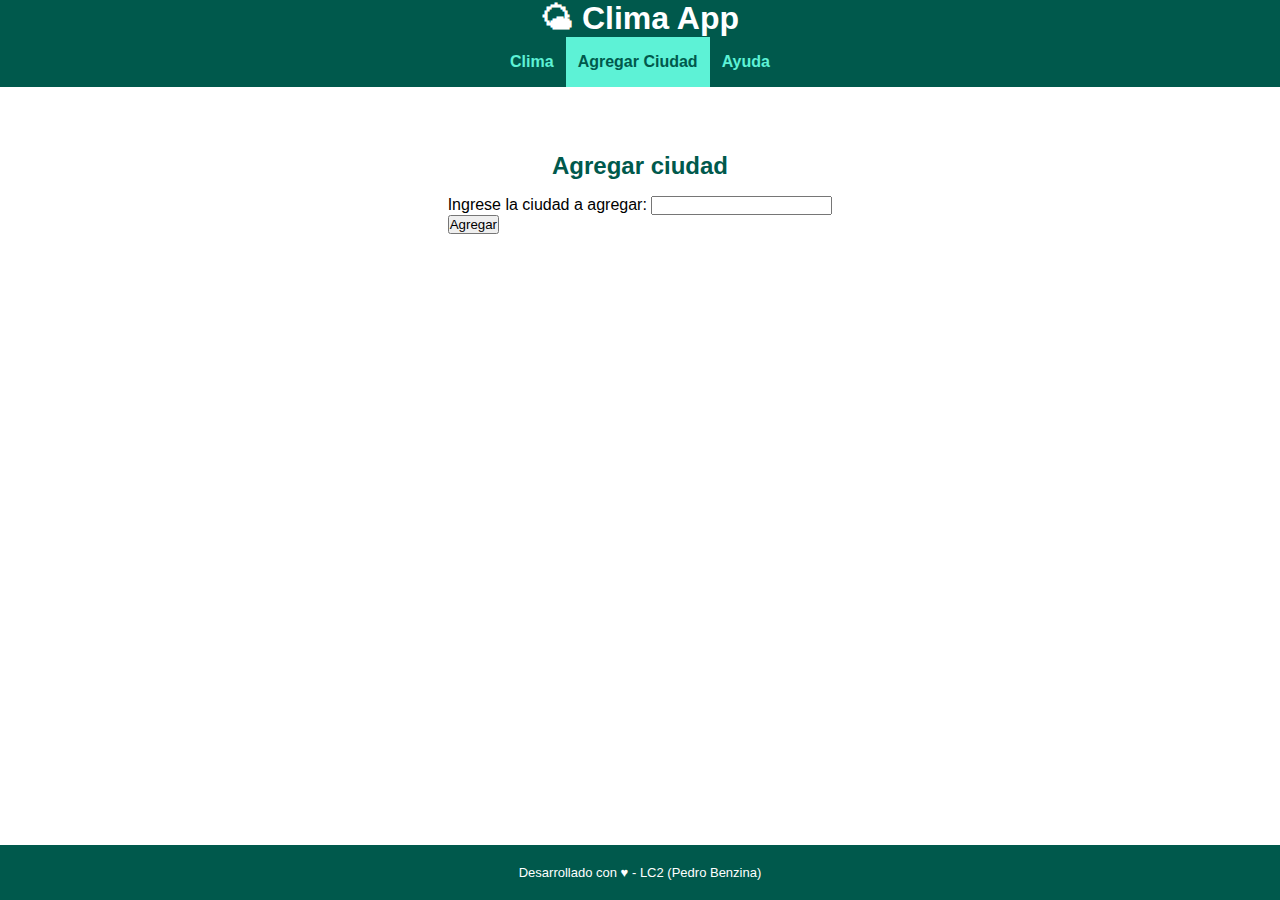
==== add-city.html @ e6ae9931 "TP Integrador Individual - Etapa #1" ====
<!DOCTYPE html>
<html lang="es">

<head>
    <meta charset="UTF-8">
    <meta name="viewport" content="width=device-width, initial-scale=1.0">
    <title>Clima App</title>
    <!-- Estilos CSS -->
    <link rel="stylesheet" href="css/common.css">
</head>

<body>
    <header>
        <h1>
            <span>🌤 Clima App</span>
        </h1>
        <nav>
            <ul>
                <li><a href="index.html">Clima</a></li>
                <li class="current-page"><a href="add-city.html">Agregar Ciudad</a></li>
                <li><a href="help.html">Ayuda</a></li>
            </ul>
        </nav>
    </header>
    <!-- Contenido principal de la página -->
    <main>
        <h2>Agregar ciudad</h2>
        <section>
            <form action="">
                <label for="">Ingrese la ciudad a agregar:</label>
                <input type="text"><br>
                <button type="submit">Agregar</button>
            </form>
        </section>
    </main>
    <footer>
        <p>
            Desarrollado con ♥ - LC2 (Pedro Benzina)
        </p>
    </footer>
</body>

</html>
---- css/common.css ----
* {
    box-sizing: border-box;
    margin: 0;
    padding: 0;
    font-family: 'Lucida Sans', 'Lucida Sans Regular', 'Lucida Grande', 'Lucida Sans Unicode', Geneva, Verdana, sans-serif;
}

:root {
    /* Declaro variables CSS con colores principales */
    --color-theme: #00594c;
    --color-active: #5df2d6;
    --color-back-active: #04957d;
    --color-gradient: linear-gradient(to right, var(--color-theme),
            var(--color-back-active));
}

body {
    height: 100%;
    width: 100%;
}


/* top */
ul {
    list-style: none;
    padding: 0;
    margin: 0;
}

button,
a {
    user-select: none;
    -webkit-user-select: none;
}

header {
    position: fixed;
    top: 0;
    width: 100%;
    background: var(--color-theme);
}

nav>ul {
    display: flex;
    justify-content: space-between;
    justify-content: center;
}

nav li {
    flex: 0 0 auto;
}

nav li a {
    display: block;
    padding: 16px 12px;
    text-align: center;
    text-decoration: none;
    font-size: 1em;
    font-weight: bold;
    color: var(--color-active);
}

nav li.current-page a {
    color: var(--color-theme);
    background-color: var(--color-active);
    pointer-events: none;
}


/* main */
main {
    margin-top: 120px;
    overflow: auto;
    padding: 16px;
    padding-bottom: 60px;
    height: calc (100% - 120px);
}

h1 {
    text-align: center;
    margin: 0;
    color: white;
}

h1 > img {
    width: 70px;
    vertical-align: middle;
}

h2 {
    color: var(--color-theme);
    margin: 16px 0;
    text-align: center;
}

h3 {
    color: var(--color-theme);
    margin: 8px 0;
}

main section {
    display: flex;
    justify-content: space-around;
}

main p {
    margin-bottom: 16px;
}

section form ul li {
    margin: 8px;
}

/* footer */
footer {
    position: fixed;
    bottom: 0px;
    background: var(--color-theme);
    width: 100%;
    text-align: center;
    padding-top: 10px;
    padding-bottom: 10px;
}

footer p {
    font-size: small;
    color: white;
}

/* Media Query: Estilos a aplicar sólo en pantallas mayores a 400px */
@media (min-width: 400px) {
    main {
        padding-left: 10%;
        padding-right: 10%;
    }

    footer {
        padding-top: 20px;
        padding-bottom: 20px;
    }
}
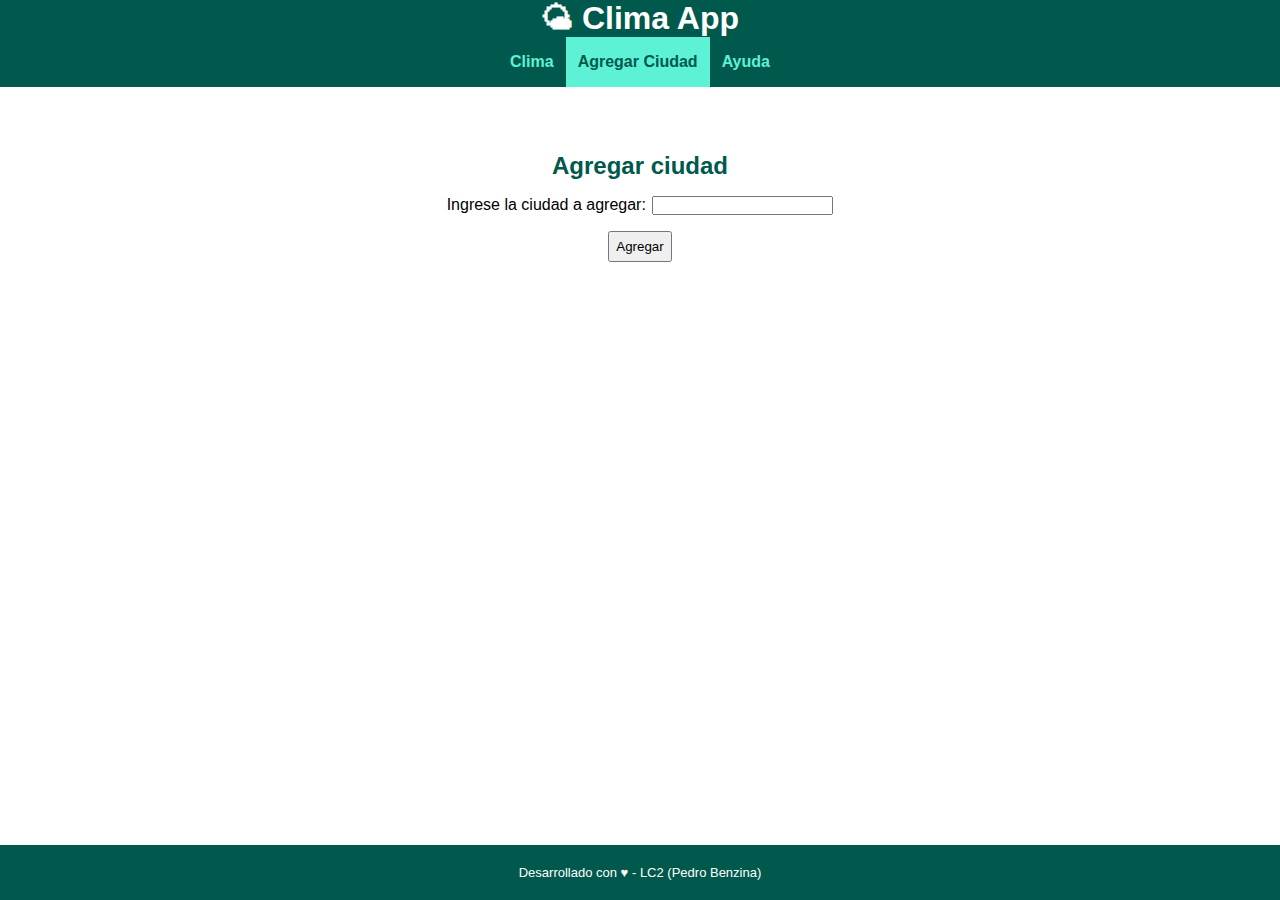
==== commit f6caadc1: "TP Integrador individual - Etapa #1 Second Commit" ====
--- a/add-city.html
+++ b/add-city.html
@@ -7,6 +7,7 @@
     <title>Clima App</title>
     <!-- Estilos CSS -->
     <link rel="stylesheet" href="css/common.css">
+    <link rel="stylesheet" href="css/pages/add-city.css">
 </head>
 
 <body>
@@ -29,7 +30,9 @@
             <form action="">
                 <label for="">Ingrese la ciudad a agregar:</label>
                 <input type="text"><br>
-                <button type="submit">Agregar</button>
+                <div>
+                    <button type="submit">Agregar</button>
+                </div>
             </form>
         </section>
     </main>
--- a/css/common.css
+++ b/css/common.css
@@ -58,12 +58,19 @@
     font-size: 1em;
     font-weight: bold;
     color: var(--color-active);
+    transition: 0.3s;
 }
 
 nav li.current-page a {
     color: var(--color-theme);
     background-color: var(--color-active);
     pointer-events: none;
+}
+
+nav li a:hover {
+    color: var(--color-back-active);
+    transition: 0.3s;
+    font-size: 0.95em;
 }
 
 
--- a/css/pages/add-city.css
+++ b/css/pages/add-city.css
@@ -0,0 +1,15 @@
+form div {
+    display: flex;
+    justify-content: center;
+    margin: 10px;
+}
+
+div button {
+    margin: 6px 0px 0px 0px;
+    padding: 6px;
+}
+
+form input {
+    flex: 1;
+    margin: 0px 0px 0px 2px;
+}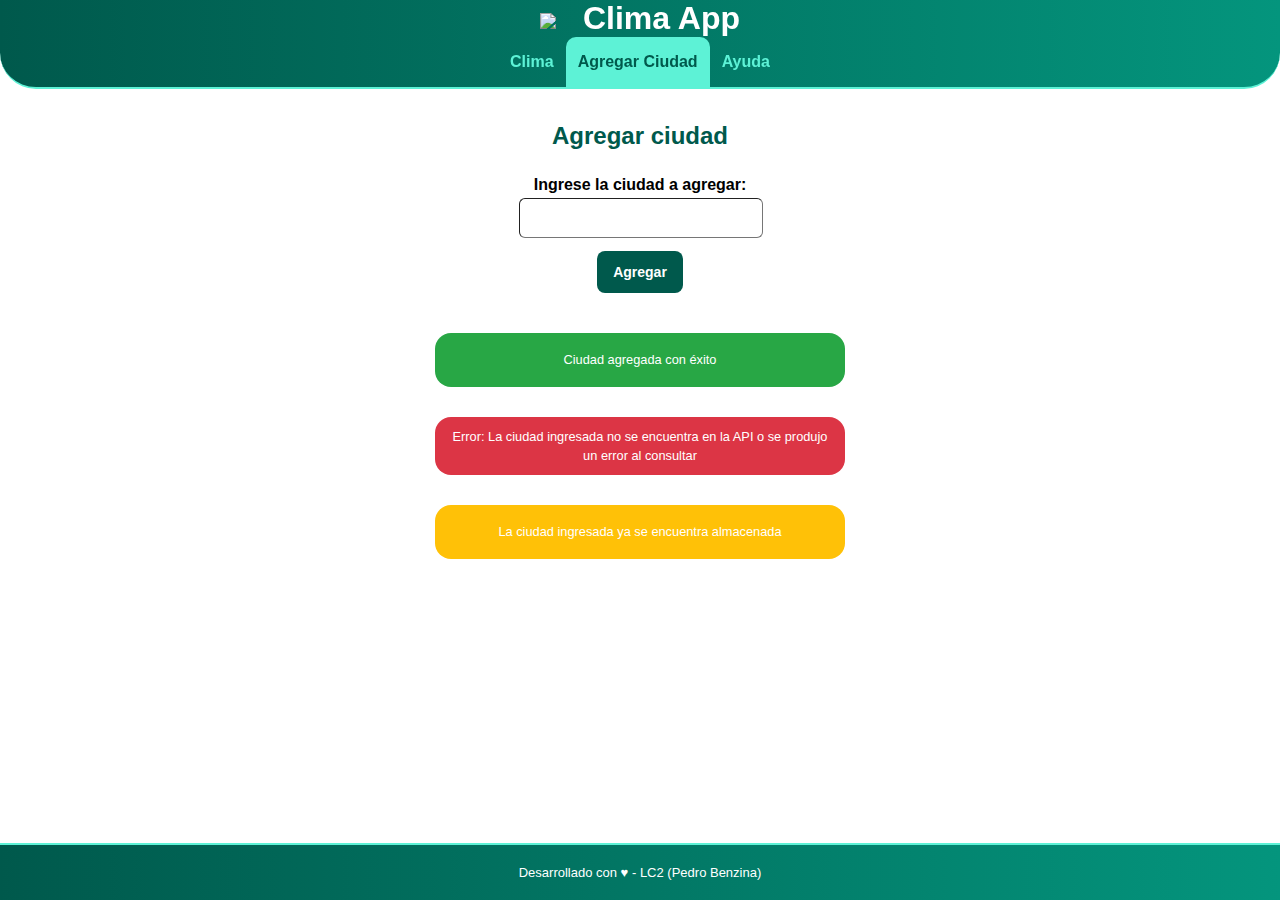
==== commit 6ea2088d: "TP Integrador - Etapa #2 First Commit" ====
--- a/add-city.html
+++ b/add-city.html
@@ -13,7 +13,8 @@
 <body>
     <header>
         <h1>
-            <span>🌤 Clima App</span>
+            <span><img src="https://pic.sopili.net/pub/emoji/twitter/2/72x72/1f326.png"></span>
+            <span>Clima App</span>
         </h1>
         <nav>
             <ul>
@@ -28,12 +29,25 @@
         <h2>Agregar ciudad</h2>
         <section>
             <form action="">
-                <label for="">Ingrese la ciudad a agregar:</label>
-                <input type="text"><br>
+                <div>
+                    <label>Ingrese la ciudad a agregar:</label>
+                    <input type="text">
+                </div>
                 <div>
                     <button type="submit">Agregar</button>
                 </div>
             </form>
+        </section>
+        <section class="messages">
+            <div id="success-msg">
+                <label>Ciudad agregada con éxito</label>
+            </div>
+            <div id="error-msg">
+                <label>Error: La ciudad ingresada no se encuentra en la API o se produjo un error al consultar</label>
+            </div>
+            <div id="warning-msg">
+                <label>La ciudad ingresada ya se encuentra almacenada</label>
+            </div>
         </section>
     </main>
     <footer>
--- a/css/common.css
+++ b/css/common.css
@@ -37,10 +37,22 @@
     position: fixed;
     top: 0;
     width: 100%;
-    background: var(--color-theme);
+    background: var(--color-gradient);
+    border-bottom-right-radius: 36px;
+    border-bottom-left-radius: 36px;
+    border-style: solid;
+    border-bottom-color: #5df2d6;
+    border-width: 0px;
+    border-bottom-width: 2px;
 }
 
-nav>ul {
+header h1 span img {
+    height: 36px;
+    margin-top: 6px;
+    padding-right: 18px;
+}
+
+nav > ul {
     display: flex;
     justify-content: space-between;
     justify-content: center;
@@ -58,7 +70,9 @@
     font-size: 1em;
     font-weight: bold;
     color: var(--color-active);
-    transition: 0.3s;
+    transition: 0.5s;
+    border-top-left-radius: 10px;
+    border-top-right-radius: 10px;
 }
 
 nav li.current-page a {
@@ -68,19 +82,19 @@
 }
 
 nav li a:hover {
-    color: var(--color-back-active);
-    transition: 0.3s;
-    font-size: 0.95em;
+    color: #06bea0;
+    transition: 0.5s;
+    font-size: 0.99em;
 }
 
 
 /* main */
 main {
-    margin-top: 120px;
+    margin-top: 90px;
     overflow: auto;
     padding: 16px;
     padding-bottom: 60px;
-    height: calc (100% - 120px);
+    height: calc(100% - 120px);
 }
 
 h1 {
@@ -122,11 +136,15 @@
 footer {
     position: fixed;
     bottom: 0px;
-    background: var(--color-theme);
+    background: var(--color-gradient);
     width: 100%;
     text-align: center;
     padding-top: 10px;
     padding-bottom: 10px;
+    border-style: solid;
+    border-width: 0px;
+    border-top-width: 2.5px;
+    border-color: #5df2d6;
 }
 
 footer p {
--- a/css/pages/add-city.css
+++ b/css/pages/add-city.css
@@ -1,15 +1,69 @@
 form div {
     display: flex;
     justify-content: center;
+    align-items: center;
+    flex-direction: column;
     margin: 10px;
+    font-weight: bold;
 }
 
-div button {
-    margin: 6px 0px 0px 0px;
-    padding: 6px;
+form div input {
+    margin: 4px 0px 0px 2px;
+    height: 40px;
+    width: 244px;
+    border-radius: 6px;
+    border-width: 1px;
+    font-size: 22px;
+    text-align: center;
 }
 
-form input {
-    flex: 1;
-    margin: 0px 0px 0px 2px;
+form div button {
+    margin: 3px 0px 0px 0px;
+    height: 42px;
+    width: 86px;
+    color: white;
+    background-color: var(--color-theme);
+    border-radius: 8px;
+    border-width: 0px;
+    font-size: 14px;
+    font-weight: bold;
+}
+
+.messages {
+    display: flex;
+    justify-content:center;
+    align-items:center;
+    flex-direction: column;
+    margin-top: 15px;
+}
+
+.messages div {
+    margin: 15px;
+    height: 54px;
+    width: 410px;
+    border-radius: 16px;
+    text-align: center;
+    line-height: 150%;
+    font-size: .80em;
+    color: white;
+}
+
+.messages div > label {
+    padding-top: 10px;
+}
+
+#success-msg {
+    background-color: #28a745;
+    padding-top: 17px;
+}
+
+#error-msg {
+    background-color: #dc3545;
+    padding: 10px 12px 0px 12px;
+    height: 58px;
+}
+
+#warning-msg {
+    background-color: #ffc107;
+    padding-top: 17px;
 }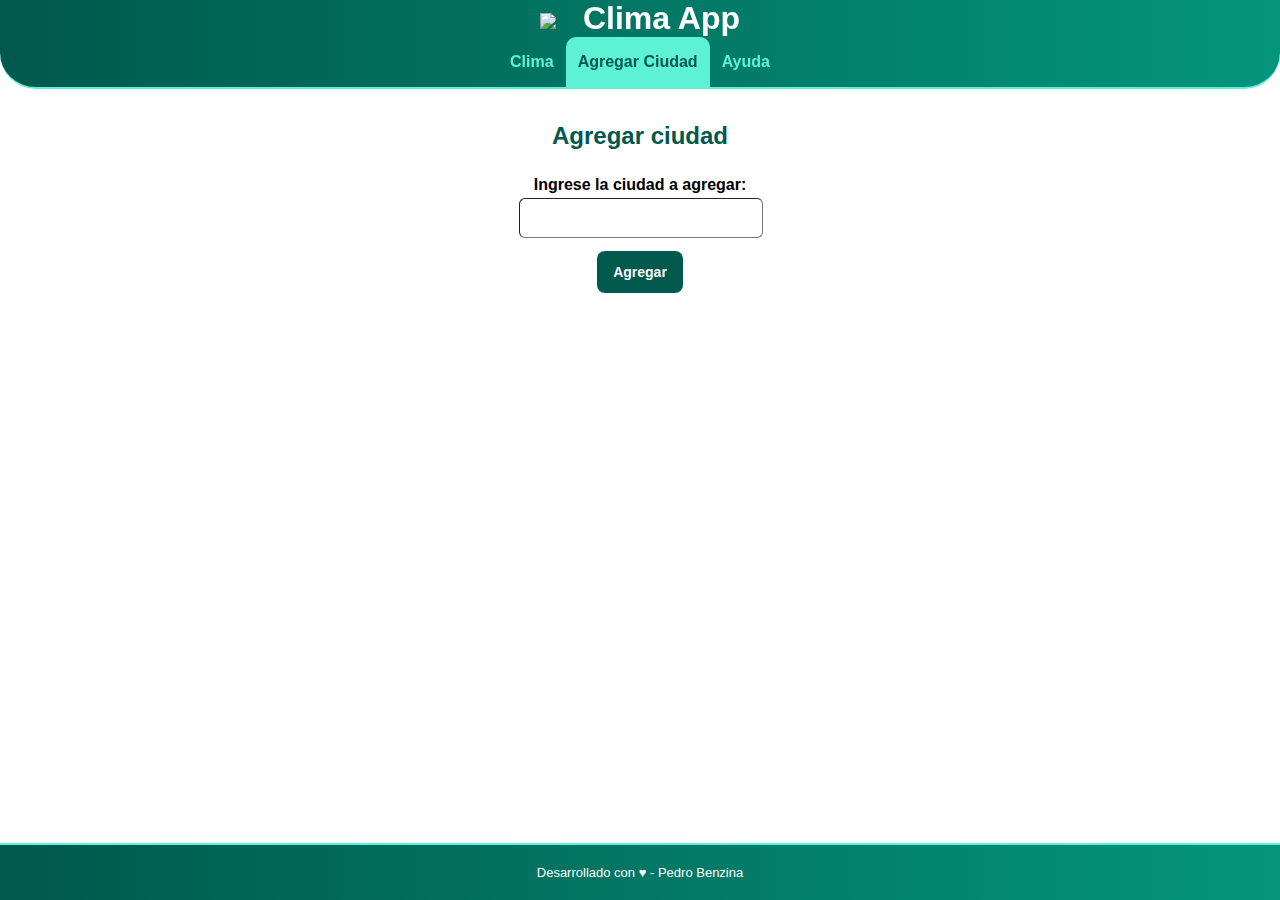
==== commit ed4a684d: "Finalizada Etapa #3" ====
--- a/add-city.html
+++ b/add-city.html
@@ -8,6 +8,9 @@
     <!-- Estilos CSS -->
     <link rel="stylesheet" href="css/common.css">
     <link rel="stylesheet" href="css/pages/add-city.css">
+    <!-- Javascript -->
+    <script src="js/common.js" defer></script>
+    <script src="js/pages/add-city.js" defer></script>
 </head>
 
 <body>
@@ -31,10 +34,10 @@
             <form action="">
                 <div>
                     <label>Ingrese la ciudad a agregar:</label>
-                    <input type="text">
+                    <input id="new-city" type="text">
                 </div>
                 <div>
-                    <button type="submit">Agregar</button>
+                    <button type="button" id="add-button">Agregar</button>
                 </div>
             </form>
         </section>
@@ -52,7 +55,7 @@
     </main>
     <footer>
         <p>
-            Desarrollado con ♥ - LC2 (Pedro Benzina)
+            Desarrollado con ♥ - Pedro Benzina
         </p>
     </footer>
 </body>
--- a/css/common.css
+++ b/css/common.css
@@ -6,7 +6,6 @@
 }
 
 :root {
-    /* Declaro variables CSS con colores principales */
     --color-theme: #00594c;
     --color-active: #5df2d6;
     --color-back-active: #04957d;
@@ -31,6 +30,13 @@
 a {
     user-select: none;
     -webkit-user-select: none;
+    transition: .3s;
+}
+
+button:hover {
+    transition: .3s;
+    background-color: var(--color-back-active);
+    cursor: pointer;
 }
 
 header {
--- a/css/pages/add-city.css
+++ b/css/pages/add-city.css
@@ -53,17 +53,20 @@
 }
 
 #success-msg {
+    display: none;
     background-color: #28a745;
     padding-top: 17px;
 }
 
 #error-msg {
+    display: none;
     background-color: #dc3545;
     padding: 10px 12px 0px 12px;
     height: 58px;
 }
 
 #warning-msg {
+    display: none;
     background-color: #ffc107;
     padding-top: 17px;
 }